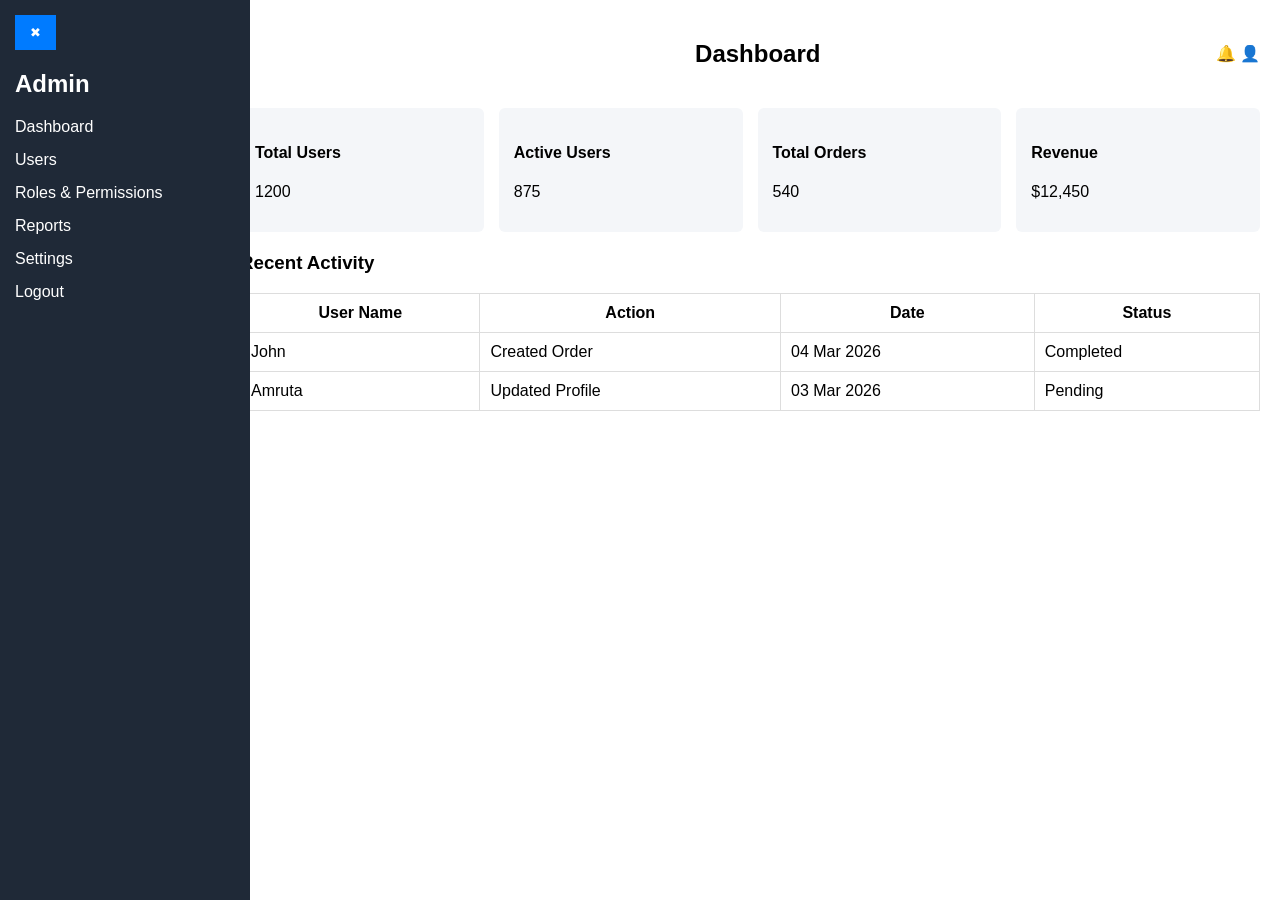
==== dashboard.html @ 5a19c55b "Update dashboard.html" ====
<!DOCTYPE html>
<html lang="en">
<head>
    <meta charset="UTF-8">
    <meta name="viewport" content="width=device-width, initial-scale=1.0">
    <title>Document</title>
        <link rel="stylesheet" href="css/styles.css">

</head>
<body>
    <div class="layout">
<aside class="sidebar" id="sidebar">

    <button class="close-btn" id="closeSidebar">✖</button>

    <h2>Admin</h2>

    <ul>
        <li><a href="dashboard.html">Dashboard</a></li>
        <li><a href="#">Users</a></li>
        <li><a href="roles.html">Roles & Permissions</a></li>
        <li><a href="#">Reports</a></li>
        <li><a href="#">Settings</a></li>
        <li><a href="index.html">Logout</a></li>
    </ul>

</aside>
 <div class="main">
       <header>
    <button class="menu-toggle" id="menuToggle">☰</button>
    <h2>Dashboard</h2>

    <div class="header-icons">
        🔔 👤
    </div>
</header>
<div class="stats"> 
            <div class="card">
                <h4>Total Users</h4>
                <p>1200</p>
            </div>
            <div class="card">
                <h4>Active Users</h4>
                <p>875</p>
            </div>
            <div class="card">
                <h4>Total Orders</h4>
                <p>540</p>
            </div>
            <div class="card">
                <h4>Revenue</h4>
                <p>$12,450</p>
            </div>
        </div>
        <div class="table-container">
            <h3>Recent Activity</h3>
            <table>
                <tr>
                    <th>User Name</th>
                    <th>Action</th>
                    <th>Date</th>
                    <th>Status</th>
                </tr>
                <tr>
                    <td>John</td>
                    <td>Created Order</td>
                    <td>04 Mar 2026</td>
                    <td>Completed</td>
                </tr>
                <tr>
                    <td>Amruta</td>
                    <td>Updated Profile</td>
                    <td>03 Mar 2026</td>
                    <td>Pending</td>
                </tr>
            </table>
        </div>

</div>
</div>
   <script src="js/dashboard.js"></script>

</body>
</html>
---- css/styles.css ----
body {
    font-family: Arial, sans-serif;
    margin: 0;
}

.login-body {
    display: flex;
    justify-content: center;
    align-items: center;
    height: 100vh;
    background: #f4f6f9;
}

.login-container {
    width: 90%;
    margin: auto;
}

input[type="checkbox"] {
    width: auto;
}
.remember {
    display: flex;
    align-items: center;
    gap: 6px; 
    margin: 8px 0;
}
.table-wrapper {
    width: 100%;
    overflow-x: auto;
}

input {
    width: 100%;
    padding: 8px;
    margin: 8px 0;
}

button {
    padding: 10px 15px;
    background: #007bff;
    color: white;
    border: none;
    cursor: pointer;
}

.menu-toggle {
    font-size: 22px;
    background: none;
    border: none;
    cursor: pointer;
    margin-right: 10px;
}

.toggle-btn {
    width: auto;
    padding: 6px 10px;
    font-size: 18px;
    background: #007bff;
    color: #333;
}
button:hover {
    background: #0056b3;
}

.layout {
    display: flex;
}


.sidebar.collapsed {
    width: 70px;
}

.sidebar ul {
    list-style: none;
    padding: 0;
}

.sidebar li {
    margin: 15px 0;
}

.sidebar a {
    color: white;
    text-decoration: none;
}

.main {
    flex: 1;
    padding: 20px;
}

header {
    display: flex;
    justify-content: space-between;
    align-items: center;
}

.stats {
    display: grid;
    grid-template-columns: repeat(auto-fit, minmax(200px, 1fr));
    gap: 15px;
    margin: 20px 0;
}

.card {
    background: #f4f6f9;
    padding: 15px;
    border-radius: 6px;
}

table {
    width: 100%;
    border-collapse: collapse;
}

table th, table td {
    padding: 10px;
    border: 1px solid #ddd;
}

.sidebar {
    width: 220px;
    background: #1f2937;
    color: white;
    height: 100vh;
    position: fixed;
    left: 0;
    top: 0;
    padding: 15px;
    transition: 0.3s;
}

@media (min-width: 768px) {
    .login-container {
        width: 60%;
    }
}
@media (min-width: 1024px) {
    .login-container {
        width: 400px;
    }
}

@media (max-width: 768px) {

    #sidebar {
        left: -220px;
       
    }

    #sidebar.active {
        left: 0;
    }

    .menu-toggle {
        display: block;
        font-size: 22px;
        background: none;
        border: none;
        cursor: pointer;
    }
}






.main {
    margin-left: 220px;
    padding: 20px;
}

@media (max-width:768px){
    .main{
        margin-left:0;
    }
}
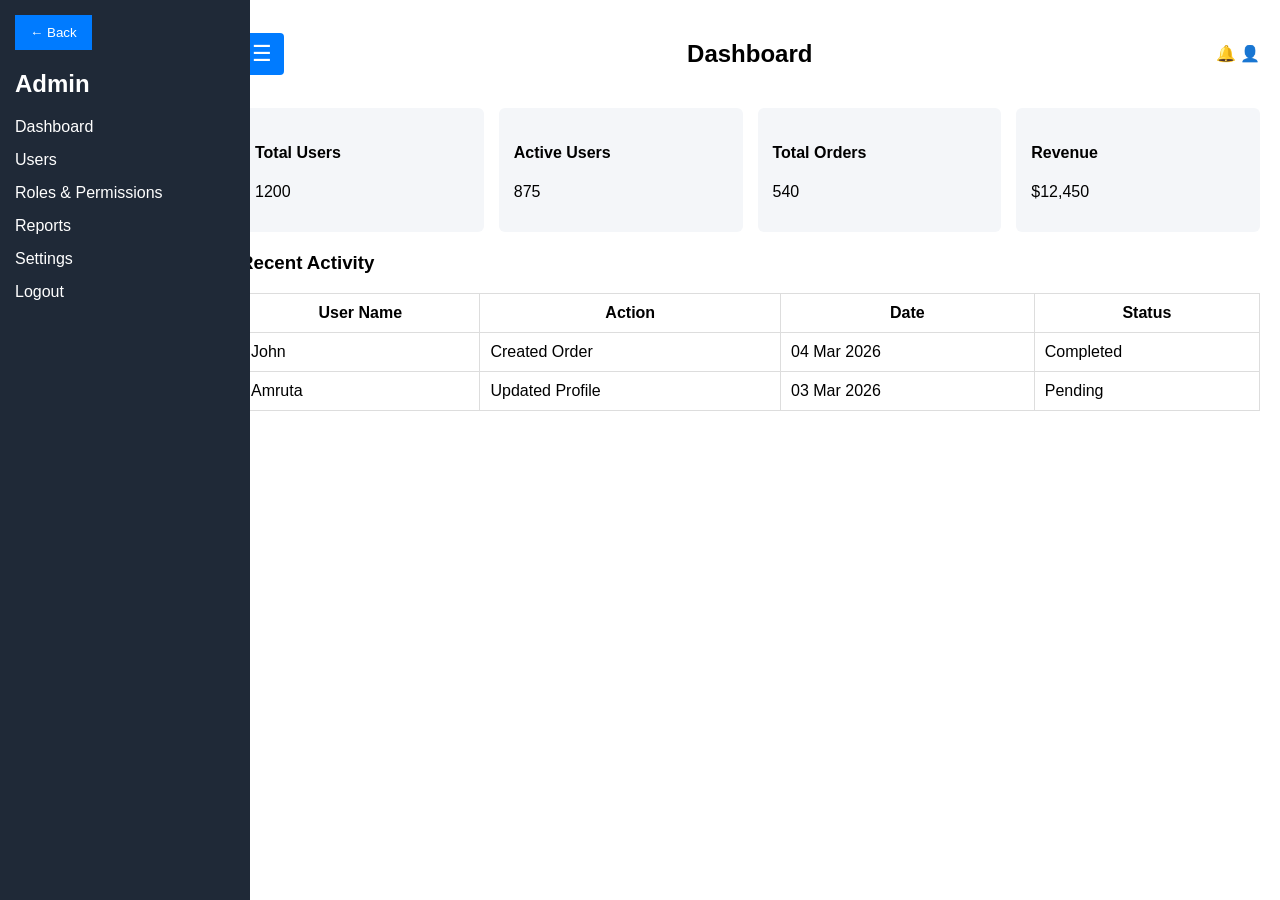
==== commit 2e5dc9a5: "Update dashboard.html" ====
--- a/dashboard.html
+++ b/dashboard.html
@@ -11,7 +11,7 @@
     <div class="layout">
 <aside class="sidebar" id="sidebar">
 
-    <button class="close-btn" id="closeSidebar">✖</button>
+    <button class="back-btn" id="backBtn">← Back</button>
 
     <h2>Admin</h2>
 
--- a/css/styles.css
+++ b/css/styles.css
@@ -46,10 +46,12 @@
 
 .menu-toggle {
     font-size: 22px;
-    background: none;
+    background: #007bff;
+    color: white;
     border: none;
+    padding: 8px 12px;
     cursor: pointer;
-    margin-right: 10px;
+    border-radius: 4px;
 }
 
 .toggle-btn {
@@ -59,14 +61,18 @@
     background: #007bff;
     color: #333;
 }
-button:hover {
-    background: #0056b3;
-}
 
 .layout {
     display: flex;
 }
-
+.close-btn{
+    background:none;
+    border:none;
+    color:white;
+    font-size:20px;
+    float:right;
+    cursor:pointer;
+}
 
 .sidebar.collapsed {
     width: 70px;
@@ -145,12 +151,14 @@
 
 @media (max-width: 768px) {
 
-    #sidebar {
-        left: -220px;
+    .sidebar {
+       left:-220px;
+        position:fixed;
+        z-index:1000;
        
     }
 
-    #sidebar.active {
+    .sidebar.active {
         left: 0;
     }
 
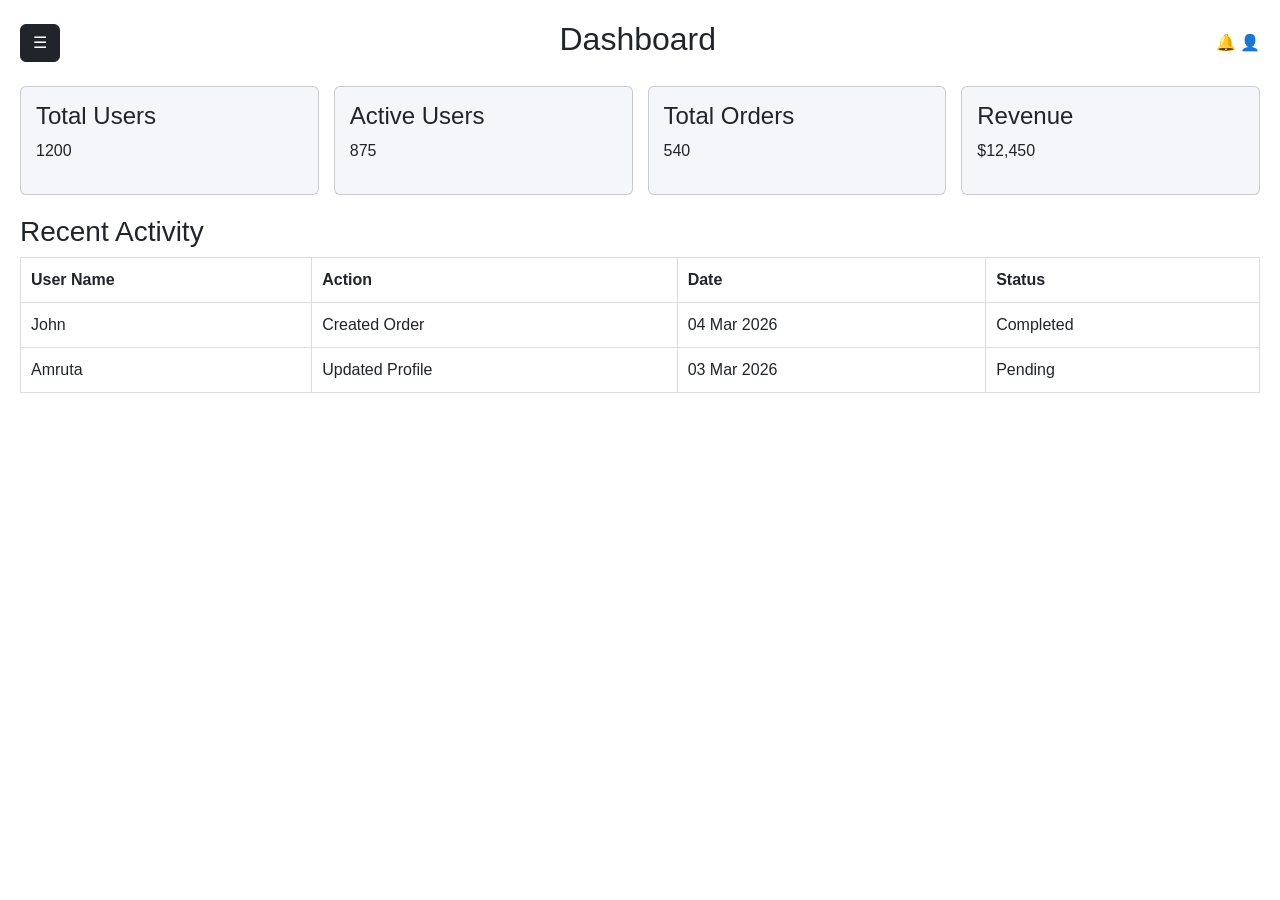
==== commit e011fb9a: "Update dashboard.html" ====
--- a/dashboard.html
+++ b/dashboard.html
@@ -4,31 +4,54 @@
     <meta charset="UTF-8">
     <meta name="viewport" content="width=device-width, initial-scale=1.0">
     <title>Document</title>
+    <link href="https://cdn.jsdelivr.net/npm/bootstrap@5.3.2/dist/css/bootstrap.min.css" rel="stylesheet">
         <link rel="stylesheet" href="css/styles.css">
 
 </head>
 <body>
     <div class="layout">
-<aside class="sidebar" id="sidebar">
+<div class="offcanvas offcanvas-start" tabindex="-1" id="sidebar">
 
-    <button class="back-btn" id="backBtn">← Back</button>
+  <div class="offcanvas-header">
+    <h5 class="offcanvas-title">Admin Panel</h5>
+    <button type="button" class="btn-close" data-bs-dismiss="offcanvas"></button>
+  </div>
 
-    <h2>Admin</h2>
+  <div class="offcanvas-body">
 
-    <ul>
-        <li><a href="dashboard.html">Dashboard</a></li>
-        <li><a href="#">Users</a></li>
-        <li><a href="roles.html">Roles & Permissions</a></li>
-        <li><a href="#">Reports</a></li>
-        <li><a href="#">Settings</a></li>
-        <li><a href="index.html">Logout</a></li>
+    <ul class="list-group">
+      <li class="list-group-item">
+        <a href="dashboard.html">Dashboard</a>
+      </li>
+
+      <li class="list-group-item">
+        <a href="#">Users</a>
+      </li>
+
+      <li class="list-group-item">
+        <a href="roles.html">Roles & Permissions</a>
+      </li>
+
+      <li class="list-group-item">
+        <a href="#">Reports</a>
+      </li>
+
+      <li class="list-group-item">
+        <a href="#">Settings</a>
+      </li>
+
+      <li class="list-group-item">
+        <a href="index.html">Logout</a>
+      </li>
     </ul>
 
-</aside>
+  </div>
+
+</div>
  <div class="main">
        <header>
-    <button class="menu-toggle" id="menuToggle">☰</button>
-    <h2>Dashboard</h2>
+<button class="btn btn-dark" data-bs-toggle="offcanvas" data-bs-target="#sidebar">☰</button>   
+           <h2>Dashboard</h2>
 
     <div class="header-icons">
         🔔 👤
@@ -79,6 +102,6 @@
 </div>
 </div>
    <script src="js/dashboard.js"></script>
-
+<script src="https://cdn.jsdelivr.net/npm/bootstrap@5.3.2/dist/js/bootstrap.bundle.min.js"></script>
 </body>
 </html>
--- a/css/styles.css
+++ b/css/styles.css
@@ -1,188 +1,216 @@
-body {
+body{
     font-family: Arial, sans-serif;
-    margin: 0;
-}
-
-.login-body {
-    display: flex;
-    justify-content: center;
-    align-items: center;
-    height: 100vh;
-    background: #f4f6f9;
-}
-
-.login-container {
-    width: 90%;
-    margin: auto;
-}
-
-input[type="checkbox"] {
-    width: auto;
-}
-.remember {
-    display: flex;
-    align-items: center;
-    gap: 6px; 
-    margin: 8px 0;
-}
-.table-wrapper {
-    width: 100%;
-    overflow-x: auto;
-}
-
-input {
-    width: 100%;
-    padding: 8px;
-    margin: 8px 0;
-}
-
-button {
-    padding: 10px 15px;
-    background: #007bff;
-    color: white;
-    border: none;
-    cursor: pointer;
-}
-
-.menu-toggle {
-    font-size: 22px;
-    background: #007bff;
-    color: white;
-    border: none;
-    padding: 8px 12px;
-    cursor: pointer;
-    border-radius: 4px;
-}
-
-.toggle-btn {
-    width: auto;
-    padding: 6px 10px;
-    font-size: 18px;
-    background: #007bff;
-    color: #333;
-}
-
-.layout {
-    display: flex;
-}
-.close-btn{
-    background:none;
+    margin:0;
+}
+
+/* Layout */
+
+.layout{
+    display:flex;
+}
+
+/* Sidebar */
+
+.sidebar{
+    width:220px;
+    background:#1f2937;
+    color:white;
+    min-height:100vh;
+    padding:15px;
+    transition:0.3s;
+}
+
+.sidebar ul{
+    list-style:none;
+    padding:0;
+}
+
+.sidebar li{
+    margin:15px 0;
+}
+
+.sidebar a{
+    color:white;
+    text-decoration:none;
+}
+
+/* Back Button */
+
+.back-btn{
+    background:#007bff;
+    color:white;
     border:none;
-    color:white;
-    font-size:20px;
-    float:right;
+    padding:6px 10px;
     cursor:pointer;
-}
-
-.sidebar.collapsed {
-    width: 70px;
-}
-
-.sidebar ul {
-    list-style: none;
-    padding: 0;
-}
-
-.sidebar li {
-    margin: 15px 0;
-}
-
-.sidebar a {
-    color: white;
-    text-decoration: none;
-}
-
-.main {
-    flex: 1;
-    padding: 20px;
-}
-
-header {
-    display: flex;
-    justify-content: space-between;
-    align-items: center;
-}
-
-.stats {
-    display: grid;
-    grid-template-columns: repeat(auto-fit, minmax(200px, 1fr));
-    gap: 15px;
-    margin: 20px 0;
-}
-
-.card {
-    background: #f4f6f9;
-    padding: 15px;
-    border-radius: 6px;
-}
-
-table {
-    width: 100%;
-    border-collapse: collapse;
-}
-
-table th, table td {
-    padding: 10px;
-    border: 1px solid #ddd;
-}
-
-.sidebar {
-    width: 220px;
-    background: #1f2937;
-    color: white;
-    height: 100vh;
-    position: fixed;
-    left: 0;
-    top: 0;
-    padding: 15px;
-    transition: 0.3s;
-}
-
-@media (min-width: 768px) {
-    .login-container {
-        width: 60%;
-    }
-}
-@media (min-width: 1024px) {
-    .login-container {
-        width: 400px;
-    }
-}
-
-@media (max-width: 768px) {
-
-    .sidebar {
-       left:-220px;
+    margin-bottom:10px;
+    border-radius:4px;
+}
+
+/* Main Content */
+
+.main{
+    flex:1;
+    padding:20px;
+}
+
+/* Header */
+
+header{
+    display:flex;
+    justify-content:space-between;
+    align-items:center;
+}
+
+/* Menu Button */
+
+.menu-toggle{
+    font-size:22px;
+    background:#007bff;
+    color:white;
+    border:none;
+    padding:6px 10px;
+    cursor:pointer;
+    border-radius:4px;
+}
+
+/* Cards */
+
+.stats{
+    display:grid;
+    grid-template-columns:repeat(auto-fit,minmax(200px,1fr));
+    gap:15px;
+    margin:20px 0;
+}
+
+.card{
+    background:#f4f6f9;
+    padding:15px;
+    border-radius:6px;
+}
+
+/* Tables */
+
+table{
+    width:100%;
+    border-collapse:collapse;
+}
+
+table th,table td{
+    padding:10px;
+    border:1px solid #ddd;
+}
+
+/* ---------- MOBILE FIX ---------- */
+
+@media(max-width:768px){
+
+    .sidebar{
         position:fixed;
+        left:-220px;
+        top:0;
+        height:100%;
         z-index:1000;
-       
-    }
-
-    .sidebar.active {
-        left: 0;
-    }
-
-    .menu-toggle {
-        display: block;
-        font-size: 22px;
-        background: none;
-        border: none;
-        cursor: pointer;
-    }
-}
-
-
-
-
-
-
-.main {
-    margin-left: 220px;
-    padding: 20px;
-}
-
-@media (max-width:768px){
+    }
+
+    .sidebar.active{
+        left:0;
+    }
+
+    .layout{
+        display:block;
+    }
+
     .main{
         margin-left:0;
     }
-}
+
+}
+/* LOGIN PAGE */
+
+.login-body{
+display:flex;
+justify-content:center;
+align-items:center;
+height:100vh;
+background:#f4f6f9;
+margin:0;
+}
+
+.login-container{
+background:white;
+padding:30px;
+border-radius:10px;
+box-shadow:0 5px 20px rgba(0,0,0,0.1);
+width:90%;
+max-width:380px;
+}
+
+.login-container h2{
+text-align:center;
+margin-bottom:20px;
+}
+
+.form-group{
+margin-bottom:15px;
+}
+
+.form-group label{
+display:block;
+margin-bottom:5px;
+font-weight:bold;
+}
+
+.form-group input{
+width:100%;
+padding:10px;
+border:1px solid #ccc;
+border-radius:5px;
+}
+
+.login-container button{
+width:100%;
+padding:10px;
+margin-top:10px;
+background:#007bff;
+color:white;
+border:none;
+border-radius:5px;
+cursor:pointer;
+}
+
+.login-container button:hover{
+background:#0056b3;
+}
+
+.remember{
+    display:flex;
+    align-items:center;
+    gap:6px;
+    margin:10px 0;
+    font-size:14px;
+}
+
+input[type="text"],
+input[type="email"],
+input[type="password"]{
+    width:100%;
+    padding:10px;
+    margin:8px 0;
+    border:1px solid #ccc;
+    border-radius:5px;
+    box-sizing:border-box;
+}
+
+input[type="checkbox"]{
+    width:auto;
+    margin:0;
+}
+
+
+.forgot{
+display:block;
+text-align:center;
+margin-top:10px;
+text-decoration:none;
+color:#007bff;
+}
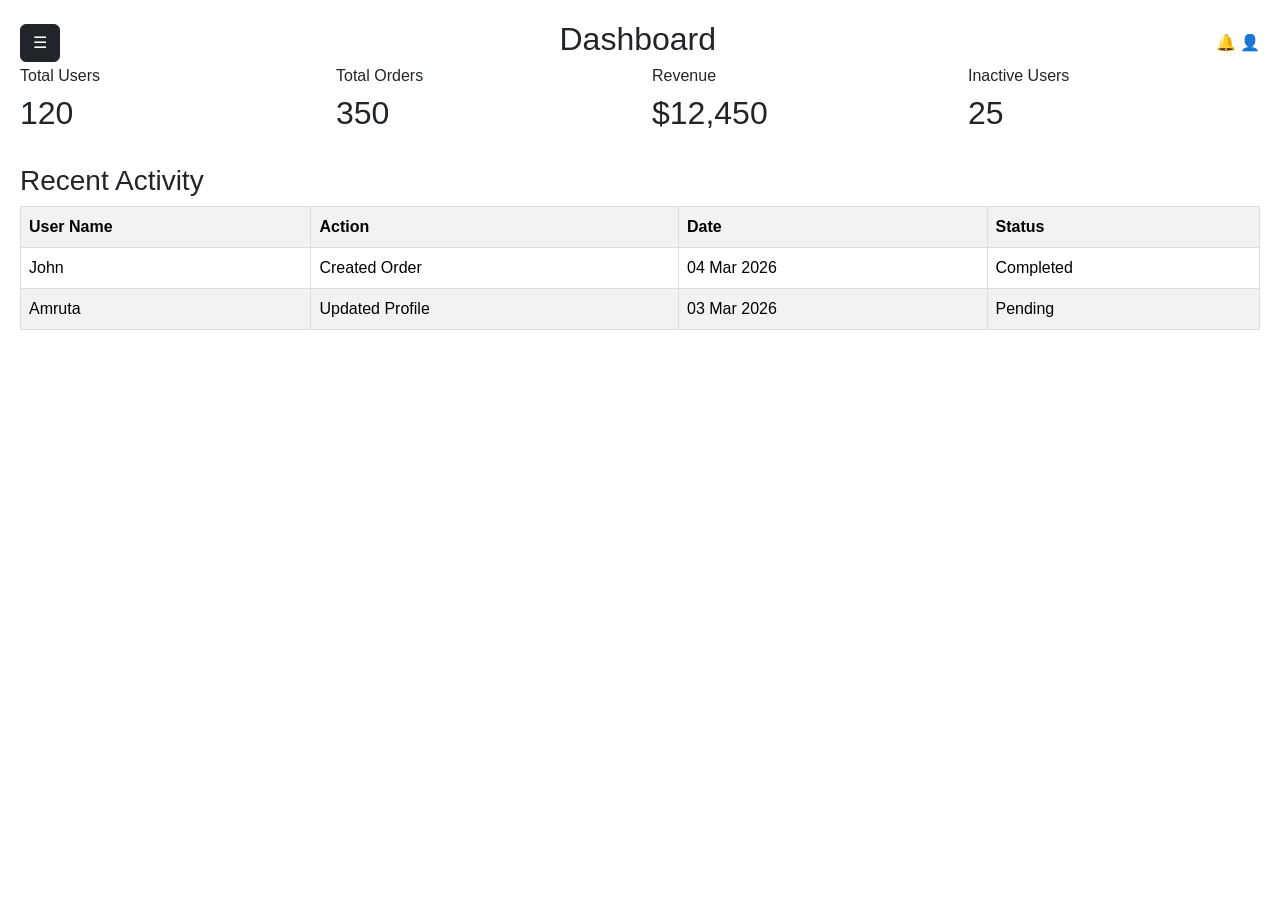
==== commit 0245733b: "Update dashboard.html" ====
--- a/dashboard.html
+++ b/dashboard.html
@@ -4,80 +4,59 @@
     <meta charset="UTF-8">
     <meta name="viewport" content="width=device-width, initial-scale=1.0">
     <title>Document</title>
-    <link href="https://cdn.jsdelivr.net/npm/bootstrap@5.3.2/dist/css/bootstrap.min.css" rel="stylesheet">
+    <link href="https://cdn.jsdelivr.net/npm/bootstrap@5.3.8/dist/css/bootstrap.min.css" rel="stylesheet" 
+    integrity="sha384-sRIl4kxILFvY47J16cr9ZwB07vP4J8+LH7qKQnuqkuIAvNWLzeN8tE5YBujZqJLB" crossorigin="anonymous">
         <link rel="stylesheet" href="css/styles.css">
-
+<link rel="stylesheet" href="https://cdnjs.cloudflare.com/ajax/libs/font-awesome/6.5.0/css/all.min.css">
 </head>
 <body>
     <div class="layout">
-<div class="offcanvas offcanvas-start" tabindex="-1" id="sidebar">
+        <div id="sidebar-container"></div>
 
-  <div class="offcanvas-header">
-    <h5 class="offcanvas-title">Admin Panel</h5>
-    <button type="button" class="btn-close" data-bs-dismiss="offcanvas"></button>
-  </div>
 
-  <div class="offcanvas-body">
-
-    <ul class="list-group">
-      <li class="list-group-item">
-        <a href="dashboard.html">Dashboard</a>
-      </li>
-
-      <li class="list-group-item">
-        <a href="#">Users</a>
-      </li>
-
-      <li class="list-group-item">
-        <a href="roles.html">Roles & Permissions</a>
-      </li>
-
-      <li class="list-group-item">
-        <a href="#">Reports</a>
-      </li>
-
-      <li class="list-group-item">
-        <a href="#">Settings</a>
-      </li>
-
-      <li class="list-group-item">
-        <a href="index.html">Logout</a>
-      </li>
-    </ul>
-
-  </div>
-
-</div>
  <div class="main">
        <header>
-<button class="btn btn-dark" data-bs-toggle="offcanvas" data-bs-target="#sidebar">☰</button>   
-           <h2>Dashboard</h2>
+<button class="btn btn-dark" data-bs-toggle="offcanvas" data-bs-target="#sidebar">☰</button>    
+<h2>Dashboard</h2>
 
     <div class="header-icons">
         🔔 👤
     </div>
 </header>
-<div class="stats"> 
-            <div class="card">
-                <h4>Total Users</h4>
-                <p>1200</p>
-            </div>
-            <div class="card">
-                <h4>Active Users</h4>
-                <p>875</p>
-            </div>
-            <div class="card">
-                <h4>Total Orders</h4>
-                <p>540</p>
-            </div>
-            <div class="card">
-                <h4>Revenue</h4>
-                <p>$12,450</p>
-            </div>
-        </div>
+<div class="row mb-4">
+
+<div class="col-md-3">
+<div class="dashboard-card card-blue">
+<h6>Total Users</h6>
+<h2>120</h2>
+</div>
+</div>
+
+<div class="col-md-3">
+<div class="dashboard-card card-green">
+<h6>Total Orders</h6>
+<h2>350</h2>
+</div>
+</div>
+
+<div class="col-md-3">
+<div class="dashboard-card card-orange">
+<h6>Revenue</h6>
+<h2>$12,450</h2>
+</div>
+</div>
+
+<div class="col-md-3">
+<div class="dashboard-card card-red">
+<h6>Inactive Users</h6>
+<h2>25</h2>
+</div>
+</div>
+
+</div>
         <div class="table-container">
             <h3>Recent Activity</h3>
-            <table>
+            <table class="table table-hover table-striped">
                 <tr>
                     <th>User Name</th>
                     <th>Action</th>
@@ -101,7 +80,13 @@
 
 </div>
 </div>
+
+
+
+
+<script src="https://cdn.jsdelivr.net/npm/bootstrap@5.3.8/dist/js/bootstrap.bundle.min.js" 
+integrity="sha384-FKyoEForCGlyvwx9Hj09JcYn3nv7wiPVlz7YYwJrWVcXK/BmnVDxM+D2scQbITxI" crossorigin="anonymous"></script>
+<script src="js/loadSidebar.js"></script>
    <script src="js/dashboard.js"></script>
-<script src="https://cdn.jsdelivr.net/npm/bootstrap@5.3.2/dist/js/bootstrap.bundle.min.js"></script>
 </body>
 </html>
--- a/css/styles.css
+++ b/css/styles.css
@@ -99,7 +99,38 @@
     padding:10px;
     border:1px solid #ddd;
 }
-
+/* Sidebar menu styling */
+
+.offcanvas {
+    background-color: #1f2937;
+    color: white;
+}
+
+.offcanvas-title {
+    color: white;
+}
+
+.list-group-item {
+    background: transparent;
+    border: none;
+    padding: 12px 15px;
+}
+
+.list-group-item a {
+    text-decoration: none;
+    color: white;
+    font-weight: 500;
+    display: block;
+}
+
+.list-group-item:hover {
+    background: #374151;
+    border-radius: 5px;
+}
+
+.list-group-item a:hover {
+    color: #0d6efd;
+}
 /* ---------- MOBILE FIX ---------- */
 
 @media(max-width:768px){
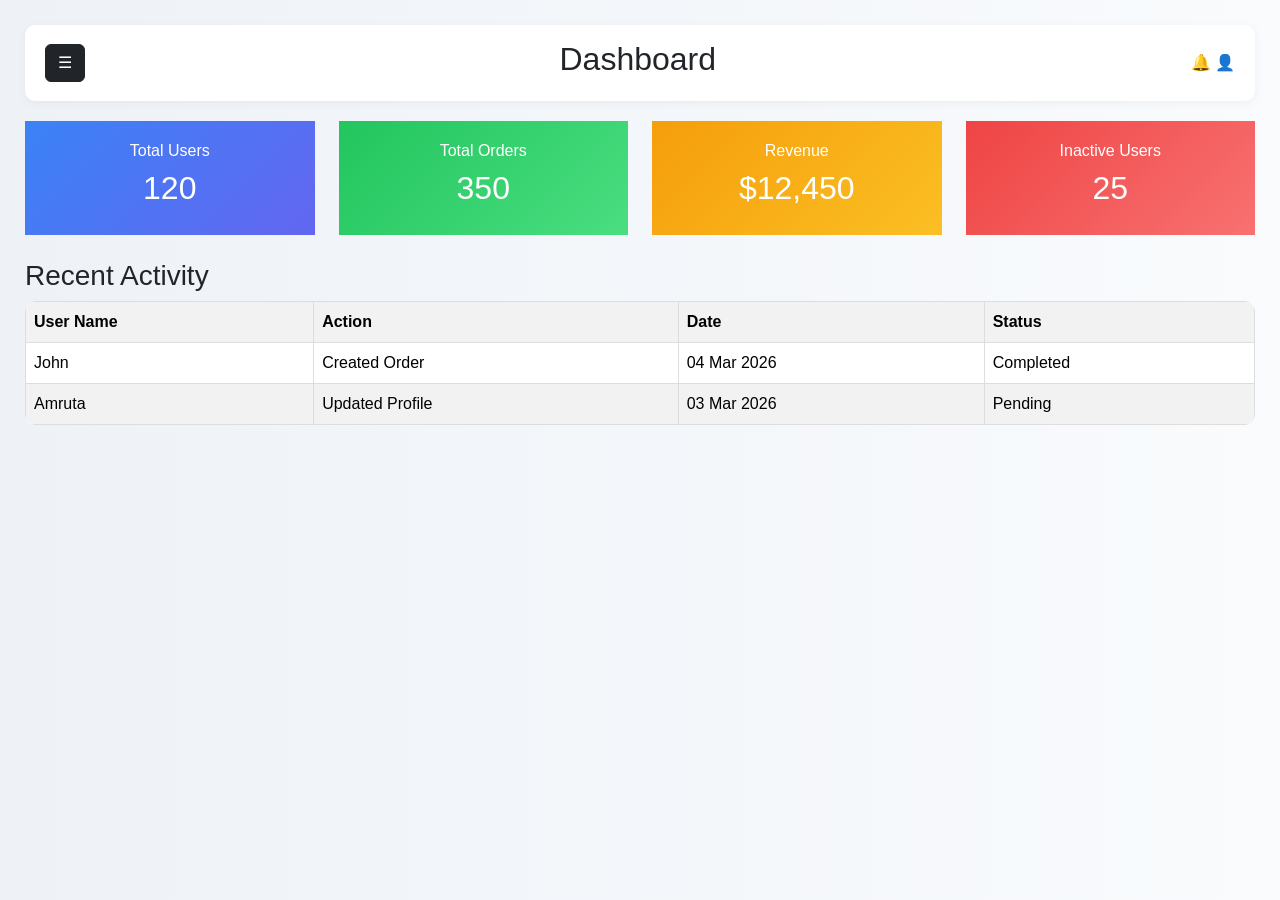
==== commit f7ad8eb4: "Update dashboard.html" ====
--- a/dashboard.html
+++ b/dashboard.html
@@ -86,6 +86,7 @@
 
 <script src="https://cdn.jsdelivr.net/npm/bootstrap@5.3.8/dist/js/bootstrap.bundle.min.js" 
 integrity="sha384-FKyoEForCGlyvwx9Hj09JcYn3nv7wiPVlz7YYwJrWVcXK/BmnVDxM+D2scQbITxI" crossorigin="anonymous"></script>
+    <script src="https://cdn.jsdelivr.net/npm/bootstrap@5.3.8/dist/js/bootstrap.bundle.min.js"></script>
 <script src="js/loadSidebar.js"></script>
    <script src="js/dashboard.js"></script>
 </body>
--- a/css/styles.css
+++ b/css/styles.css
@@ -1,23 +1,39 @@
+/* ---------- GLOBAL ---------- */
+
 body{
-    font-family: Arial, sans-serif;
     margin:0;
-}
-
-/* Layout */
+    font-family:'Segoe UI', Arial, sans-serif;
+    background:linear-gradient(to right,#eef2f7,#f9fbfd);
+}
 
 .layout{
     display:flex;
 }
 
-/* Sidebar */
+.main{
+    flex:1;
+    padding:25px;
+}
+
+/* ---------- HEADER ---------- */
+
+header{
+    display:flex;
+    justify-content:space-between;
+    align-items:center;
+    background:white;
+    padding:15px 20px;
+    border-radius:10px;
+    box-shadow:0 2px 10px rgba(0,0,0,0.05);
+    margin-bottom:20px;
+}
+
+/* ---------- SIDEBAR ---------- */
 
 .sidebar{
-    width:220px;
-    background:#1f2937;
-    color:white;
-    min-height:100vh;
-    padding:15px;
-    transition:0.3s;
+    background:#111827;
+    color:white;
+    padding-top:20px;
 }
 
 .sidebar ul{
@@ -26,222 +42,207 @@
 }
 
 .sidebar li{
-    margin:15px 0;
+    margin:10px 0;
 }
 
 .sidebar a{
-    color:white;
+    display:block;
+    padding:12px 20px;
+    color:#cbd5e1;
     text-decoration:none;
-}
-
-/* Back Button */
-
+    transition:0.3s;
+}
+
+.sidebar a:hover{
+    background:#1f2937;
+    color:white;
+}
+
+/* ---------- OFFCANVAS SIDEBAR ---------- */
+
+.offcanvas{
+    background:#1f2937;
+    color:white;
+}
+
+.offcanvas-title{
+    color:white;
+}
+
+.list-group-item{
+    background:transparent;
+    border:none;
+}
+
+.list-group-item a{
+    color:white;
+    text-decoration:none;
+    display:block;
+}
+
+/* ---------- BUTTONS ---------- */
+
+.btn-primary{background:#4f46e5;border:none;}
+.btn-success{background:#22c55e;border:none;}
+.btn-danger{background:#ef4444;border:none;}
+
+.menu-toggle,
 .back-btn{
-    background:#007bff;
-    color:white;
-    border:none;
-    padding:6px 10px;
+    background:#4f46e5;
+    color:white;
+    border:none;
+    padding:6px 12px;
+    border-radius:4px;
     cursor:pointer;
-    margin-bottom:10px;
-    border-radius:4px;
-}
-
-/* Main Content */
-
-.main{
-    flex:1;
+}
+
+/* ---------- CARDS ---------- */
+
+.card{
+    border:none;
+    border-radius:12px;
+    box-shadow:0 5px 15px rgba(0,0,0,0.05);
+    transition:0.3s;
+}
+
+.card:hover{
+    transform:translateY(-5px);
+}
+
+.card-header{
+    background:linear-gradient(135deg,#4f46e5,#6366f1);
+    color:white;
+    font-weight:600;
+}
+
+/* Dashboard cards */
+
+.dashboard-card{
+    color:white;
     padding:20px;
-}
-
-/* Header */
-
-header{
-    display:flex;
-    justify-content:space-between;
-    align-items:center;
-}
-
-/* Menu Button */
-
-.menu-toggle{
-    font-size:22px;
-    background:#007bff;
-    color:white;
-    border:none;
-    padding:6px 10px;
-    cursor:pointer;
-    border-radius:4px;
-}
-
-/* Cards */
-
-.stats{
-    display:grid;
-    grid-template-columns:repeat(auto-fit,minmax(200px,1fr));
-    gap:15px;
-    margin:20px 0;
-}
-
-.card{
-    background:#f4f6f9;
-    padding:15px;
-    border-radius:6px;
-}
-
-/* Tables */
+    text-align:center;
+}
+
+.card-blue{background:linear-gradient(135deg,#3b82f6,#6366f1);}
+.card-green{background:linear-gradient(135deg,#22c55e,#4ade80);}
+.card-orange{background:linear-gradient(135deg,#f59e0b,#fbbf24);}
+.card-red{background:linear-gradient(135deg,#ef4444,#f87171);}
+
+/* ---------- TABLES ---------- */
 
 table{
     width:100%;
     border-collapse:collapse;
 }
 
-table th,table td{
+table th,
+table td{
     padding:10px;
     border:1px solid #ddd;
 }
-/* Sidebar menu styling */
-
-.offcanvas {
-    background-color: #1f2937;
-    color: white;
-}
-
-.offcanvas-title {
-    color: white;
-}
-
-.list-group-item {
-    background: transparent;
-    border: none;
-    padding: 12px 15px;
-}
-
-.list-group-item a {
-    text-decoration: none;
-    color: white;
-    font-weight: 500;
-    display: block;
-}
-
-.list-group-item:hover {
-    background: #374151;
-    border-radius: 5px;
-}
-
-.list-group-item a:hover {
-    color: #0d6efd;
-}
-/* ---------- MOBILE FIX ---------- */
+
+.table{
+    background:white;
+    border-radius:10px;
+    overflow:hidden;
+}
+
+/* ---------- LOGIN PAGE ---------- */
+
+.login-body{
+    display:flex;
+    justify-content:center;
+    align-items:center;
+    height:100vh;
+}
+
+.login-container{
+    background:white;
+    padding:30px;
+    border-radius:10px;
+    box-shadow:0 5px 20px rgba(0,0,0,0.1);
+    width:90%;
+    max-width:380px;
+}
+
+.form-group{
+    margin-bottom:15px;
+}
+
+.form-group input,
+input[type="text"],
+input[type="email"],
+input[type="password"]{
+    width:100%;
+    padding:10px;
+    border:1px solid #ccc;
+    border-radius:5px;
+}
+
+.login-container button{
+    width:100%;
+    padding:10px;
+    background:#4f46e5;
+    color:white;
+    border:none;
+    border-radius:5px;
+}
+
+.remember{
+    display:flex;
+    align-items:center;
+    gap:6px;
+    font-size:14px;
+}
+
+.forgot{
+    display:block;
+    text-align:center;
+    margin-top:10px;
+    color:#4f46e5;
+    text-decoration:none;
+}
+
+/* ---------- CHART CARDS ---------- */
+
+.chart-card{
+    height:350px;
+}
+
+.chart-card .card-body{
+    display:flex;
+    align-items:center;
+    justify-content:center;
+}
+
+.chart-container{
+    width:100%;
+    height:250px;
+}
+
+.chart-container canvas{
+    width:100% !important;
+    height:100% !important;
+}
+
+/* ---------- MOBILE ---------- */
 
 @media(max-width:768px){
+
+    .layout{
+        display:block;
+    }
 
     .sidebar{
         position:fixed;
-        left:-220px;
+        left:-250px;
         top:0;
-        height:100%;
         z-index:1000;
+        transition:0.3s;
     }
 
     .sidebar.active{
         left:0;
     }
 
-    .layout{
-        display:block;
-    }
-
-    .main{
-        margin-left:0;
-    }
-
-}
-/* LOGIN PAGE */
-
-.login-body{
-display:flex;
-justify-content:center;
-align-items:center;
-height:100vh;
-background:#f4f6f9;
-margin:0;
-}
-
-.login-container{
-background:white;
-padding:30px;
-border-radius:10px;
-box-shadow:0 5px 20px rgba(0,0,0,0.1);
-width:90%;
-max-width:380px;
-}
-
-.login-container h2{
-text-align:center;
-margin-bottom:20px;
-}
-
-.form-group{
-margin-bottom:15px;
-}
-
-.form-group label{
-display:block;
-margin-bottom:5px;
-font-weight:bold;
-}
-
-.form-group input{
-width:100%;
-padding:10px;
-border:1px solid #ccc;
-border-radius:5px;
-}
-
-.login-container button{
-width:100%;
-padding:10px;
-margin-top:10px;
-background:#007bff;
-color:white;
-border:none;
-border-radius:5px;
-cursor:pointer;
-}
-
-.login-container button:hover{
-background:#0056b3;
-}
-
-.remember{
-    display:flex;
-    align-items:center;
-    gap:6px;
-    margin:10px 0;
-    font-size:14px;
-}
-
-input[type="text"],
-input[type="email"],
-input[type="password"]{
-    width:100%;
-    padding:10px;
-    margin:8px 0;
-    border:1px solid #ccc;
-    border-radius:5px;
-    box-sizing:border-box;
-}
-
-input[type="checkbox"]{
-    width:auto;
-    margin:0;
-}
-
-
-.forgot{
-display:block;
-text-align:center;
-margin-top:10px;
-text-decoration:none;
-color:#007bff;
-}
+}
